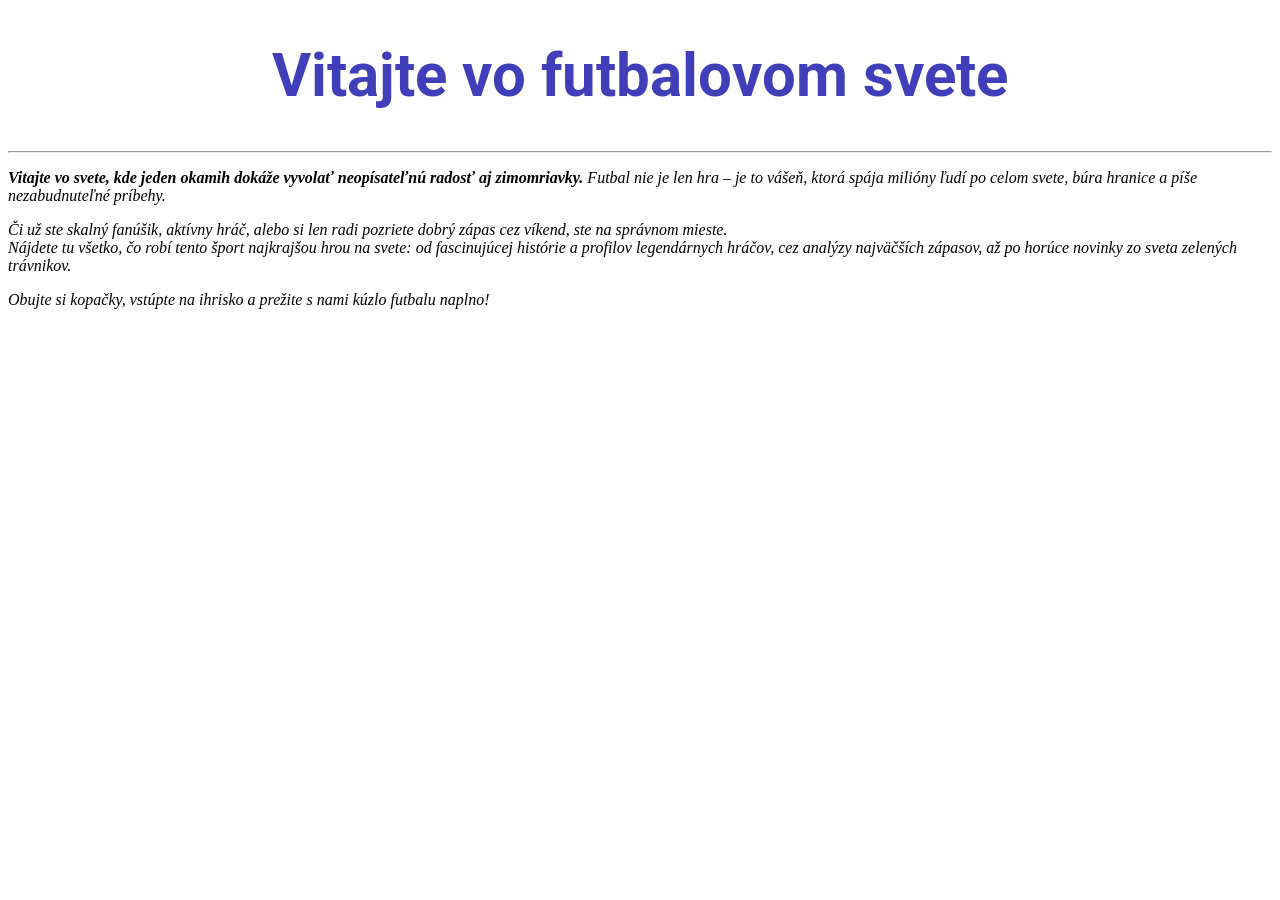
==== index.html @ 7bfe3bb2 "zalozenie prveho projektu a zaklady HTML a CSS" ====
<!DOCTYPE html>
<html lang="sk">
<head>
    <meta charset="UTF-8">
    <meta name="viewport" content="width=device-width, initial-scale=1.0">
    <title>Domov</title>
    <link rel="stylesheet" href="styly.css">

</head>
<body>
    <h1>Vitajte vo futbalovom svete</h1>
    <hr>
    <p>
        <strong>Vitajte vo svete, kde jeden okamih dokáže 
        vyvolať neopísateľnú radosť aj zimomriavky.
        </strong> 
        Futbal nie je len hra – je to vášeň, ktorá spája 
        milióny ľudí po celom svete, búra hranice a píše 
        nezabudnuteľné príbehy.
    </p>

    <p>
        <em>
            Či už ste skalný fanúšik, aktívny hráč, 
            alebo si len radi pozriete dobrý zápas cez víkend, 
            ste na správnom mieste. 
        </em>
        <br>Nájdete tu všetko, čo robí 
        tento šport najkrajšou hrou na svete: od fascinujúcej 
        histórie a profilov legendárnych hráčov, cez analýzy
         najväčších zápasov, až po horúce novinky zo sveta 
         zelených trávnikov.
    </p>

    <p>
        Obujte si kopačky, vstúpte na ihrisko a prežite s nami kúzlo futbalu naplno!
    </p>





    
</body>
</html>
---- styly.css ----
@import url('https://fonts.googleapis.com/css2?family=Poppins:wght@600;700&family=Roboto:wght@400;500&display=swap');
h1 {
    text-align: center;
    color: rgb(64, 62, 185);
    font-size: 60px;
    font-family:'Roboto', sans-serif;
}

p {
    font-style: italic;
}
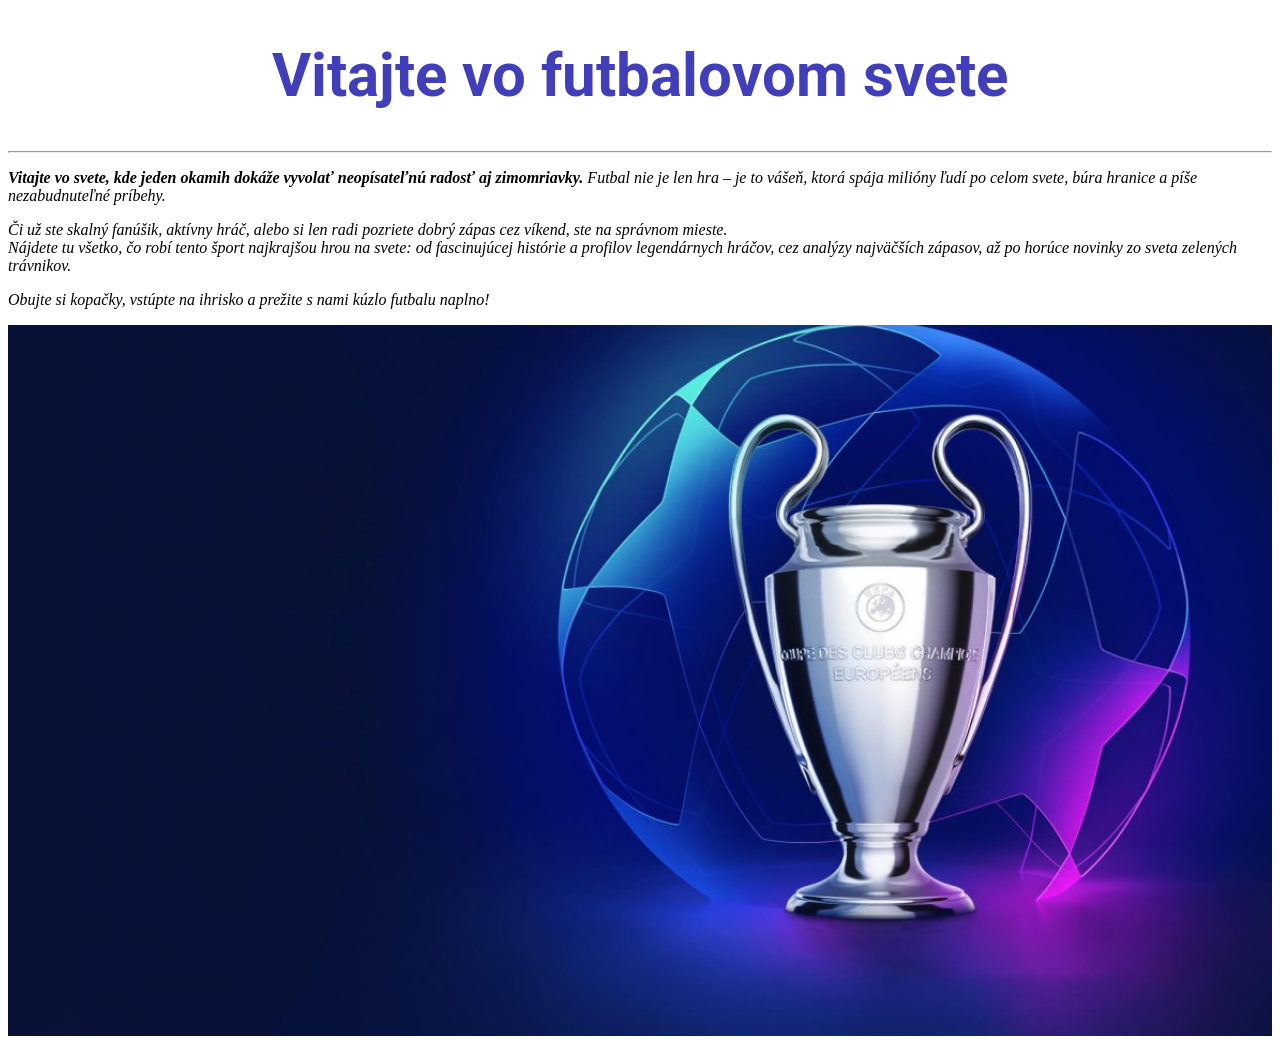
==== commit 4302a00a: "pridanie obrazku" ====
--- a/index.html
+++ b/index.html
@@ -5,7 +5,6 @@
     <meta name="viewport" content="width=device-width, initial-scale=1.0">
     <title>Domov</title>
     <link rel="stylesheet" href="styly.css">
-
 </head>
 <body>
     <h1>Vitajte vo futbalovom svete</h1>
@@ -36,6 +35,7 @@
         Obujte si kopačky, vstúpte na ihrisko a prežite s nami kúzlo futbalu naplno!
     </p>
 
+    <img src="obrazky/champions-league.jpg" alt="Liga majstrov obrazok" title="Pohár ligy majstrov">
 
 
 
--- a/styly.css
+++ b/styly.css
@@ -8,4 +8,8 @@
 
 p {
     font-style: italic;
+}
+
+img {
+    width: 100%;
 }
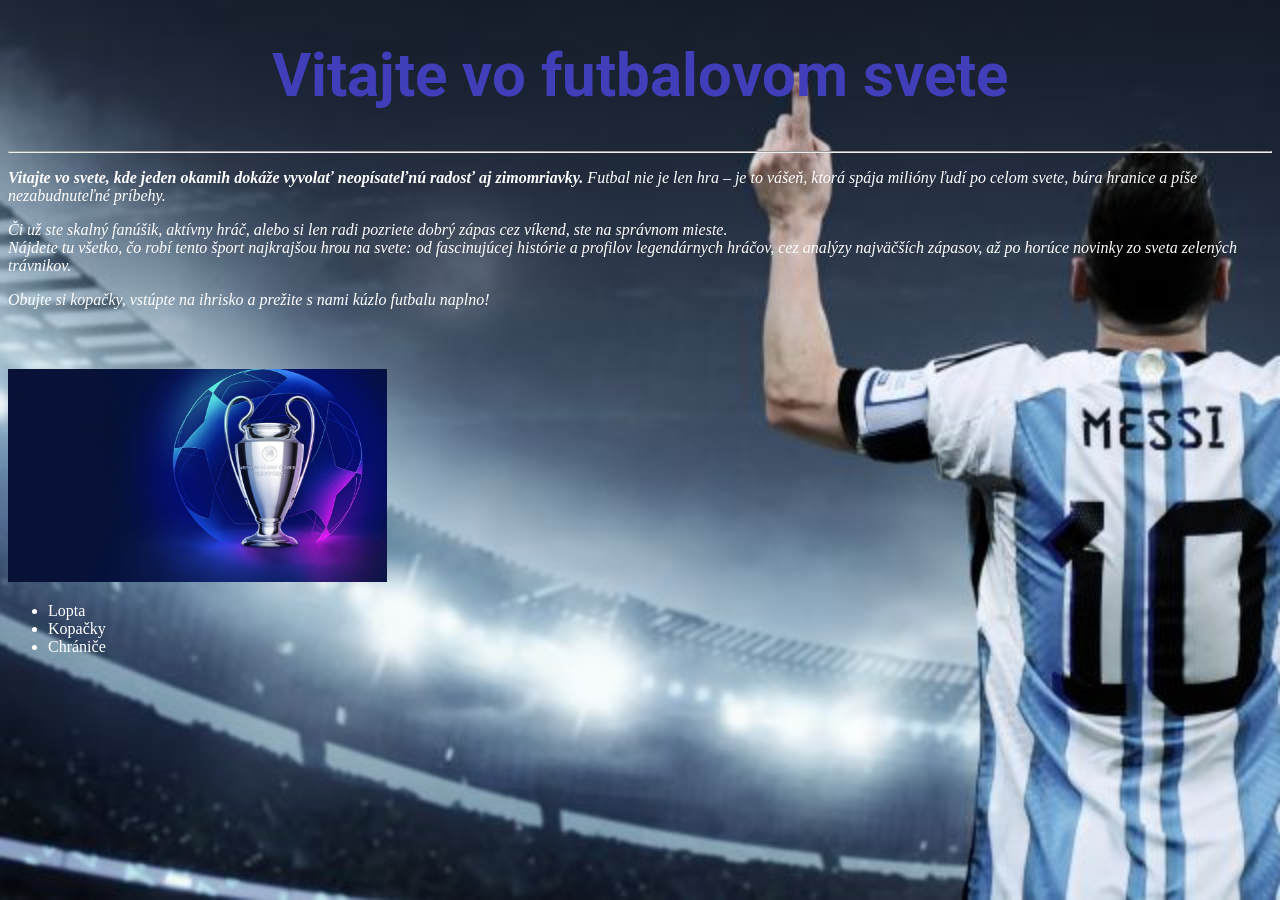
==== commit 3320ac08: "pridanie youtube videa plus background obrazok" ====
--- a/index.html
+++ b/index.html
@@ -37,8 +37,13 @@
 
     <img src="obrazky/champions-league.jpg" alt="Liga majstrov obrazok" title="Pohár ligy majstrov">
 
+    <iframe width="505" height="257" src="https://www.youtube.com/embed/k85mRPqvMbE?si=V7PY1ipIZDyWpXfH" title="YouTube video player" frameborder="0" allow="accelerometer; autoplay; clipboard-write; encrypted-media; gyroscope; picture-in-picture; web-share" referrerpolicy="strict-origin-when-cross-origin" allowfullscreen></iframe>
 
-
+    <ul>
+        <li>Lopta</li>
+        <li>Kopačky</li>
+        <li>Chrániče</li>
+    </ul>
 
     
 </body>
--- a/styly.css
+++ b/styly.css
@@ -1,4 +1,15 @@
 @import url('https://fonts.googleapis.com/css2?family=Poppins:wght@600;700&family=Roboto:wght@400;500&display=swap');
+
+body {
+
+    /*background: linear-gradient(to right, rgb(225, 183, 183),rgb(44, 206, 93)); */
+    background-image: url("obrazky/mesi2.jpg");
+    background-repeat: no-repeat; /* aby sa neopakovali obrazky (nebude vam vytvarat dlazdice) */
+    background-size: cover; /* roztiahne obrazok na celu sirku */
+    background-attachment: fixed; /* zafixuje obrazok, pri skrolovani sa nebude posuvat */
+    color: #ffffff;
+}
+
 h1 {
     text-align: center;
     color: rgb(64, 62, 185);
@@ -8,8 +19,9 @@
 
 p {
     font-style: italic;
+    color: #ffffff;
 }
 
 img {
-    width: 100%;
+    width: 30%;
 }
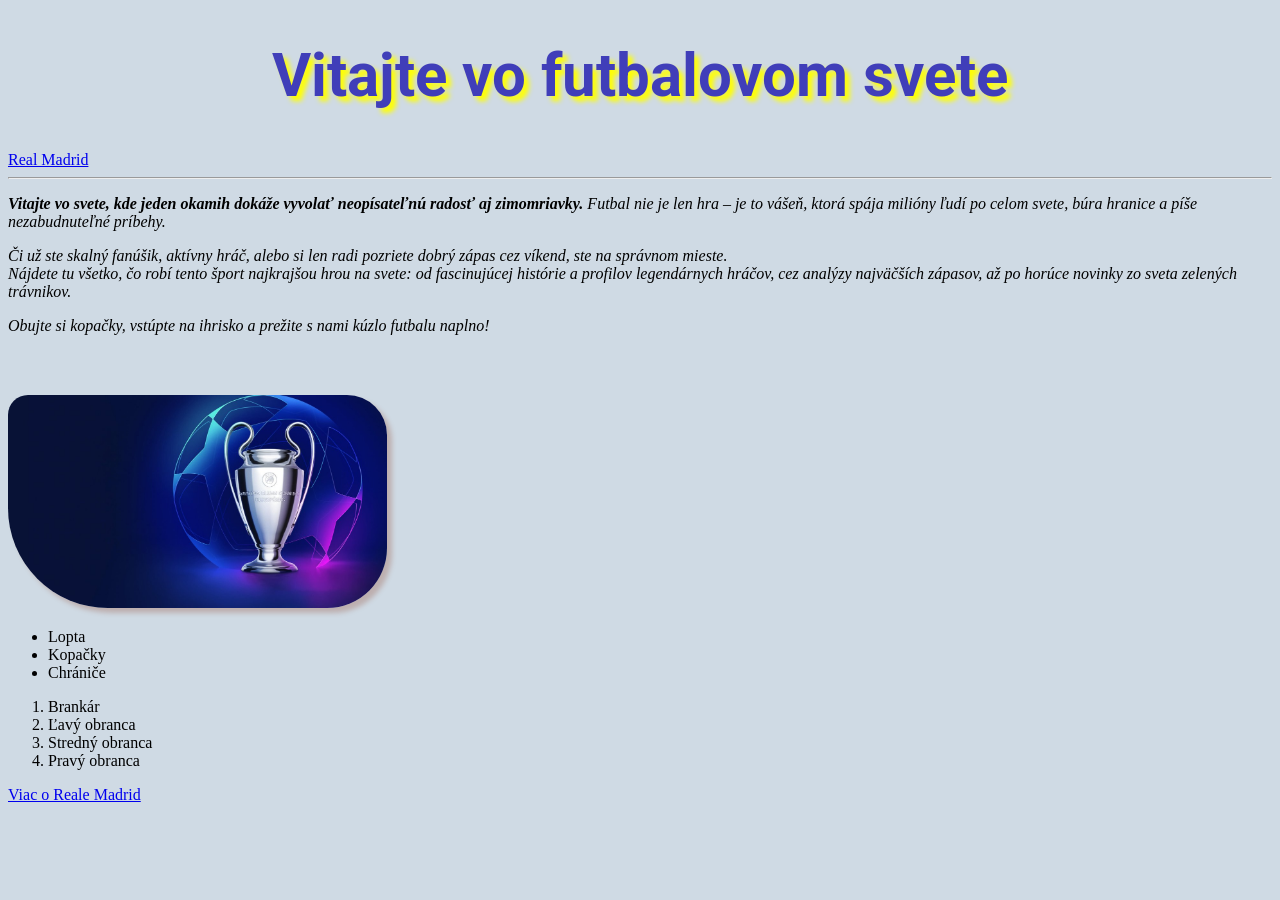
==== commit 1c758521: "zoznamy, hypertextove prepojenia a css vlastnosti" ====
--- a/index.html
+++ b/index.html
@@ -8,6 +8,8 @@
 </head>
 <body>
     <h1>Vitajte vo futbalovom svete</h1>
+    <a href="real.html">Real Madrid</a>
+
     <hr>
     <p>
         <strong>Vitajte vo svete, kde jeden okamih dokáže 
@@ -45,6 +47,14 @@
         <li>Chrániče</li>
     </ul>
 
+    <ol>
+        <li>Brankár</li>
+        <li>Ľavý obranca</li>
+        <li>Stredný obranca</li>
+        <li>Pravý obranca</li>
+    </ol>
+
+    <a href="https://sk.wikipedia.org/wiki/Real_Madrid_CF" target="_blank">Viac o Reale Madrid</a>
     
 </body>
 </html>
--- a/styly.css
+++ b/styly.css
@@ -1,13 +1,13 @@
 @import url('https://fonts.googleapis.com/css2?family=Poppins:wght@600;700&family=Roboto:wght@400;500&display=swap');
 
 body {
-
-    /*background: linear-gradient(to right, rgb(225, 183, 183),rgb(44, 206, 93)); */
+    background-color: rgb(207, 218, 228);
+    /*background: linear-gradient(to right, rgb(225, 183, 183),rgb(44, 206, 93));
     background-image: url("obrazky/mesi2.jpg");
-    background-repeat: no-repeat; /* aby sa neopakovali obrazky (nebude vam vytvarat dlazdice) */
-    background-size: cover; /* roztiahne obrazok na celu sirku */
+    background-repeat: no-repeat; /* aby sa neopakovali obrazky (nebude vam vytvarat dlazdice) 
+    background-size: cover; /* roztiahne obrazok na celu sirku 
     background-attachment: fixed; /* zafixuje obrazok, pri skrolovani sa nebude posuvat */
-    color: #ffffff;
+    
 }
 
 h1 {
@@ -15,13 +15,15 @@
     color: rgb(64, 62, 185);
     font-size: 60px;
     font-family:'Roboto', sans-serif;
+    text-shadow: 5px 5px 5px #ffff00;
 }
 
 p {
     font-style: italic;
-    color: #ffffff;
 }
 
 img {
     width: 30%;
+    box-shadow: 5px 5px 5px rgb(189, 175, 175);
+    border-radius: 20px 40px 60px 100px;
 }
